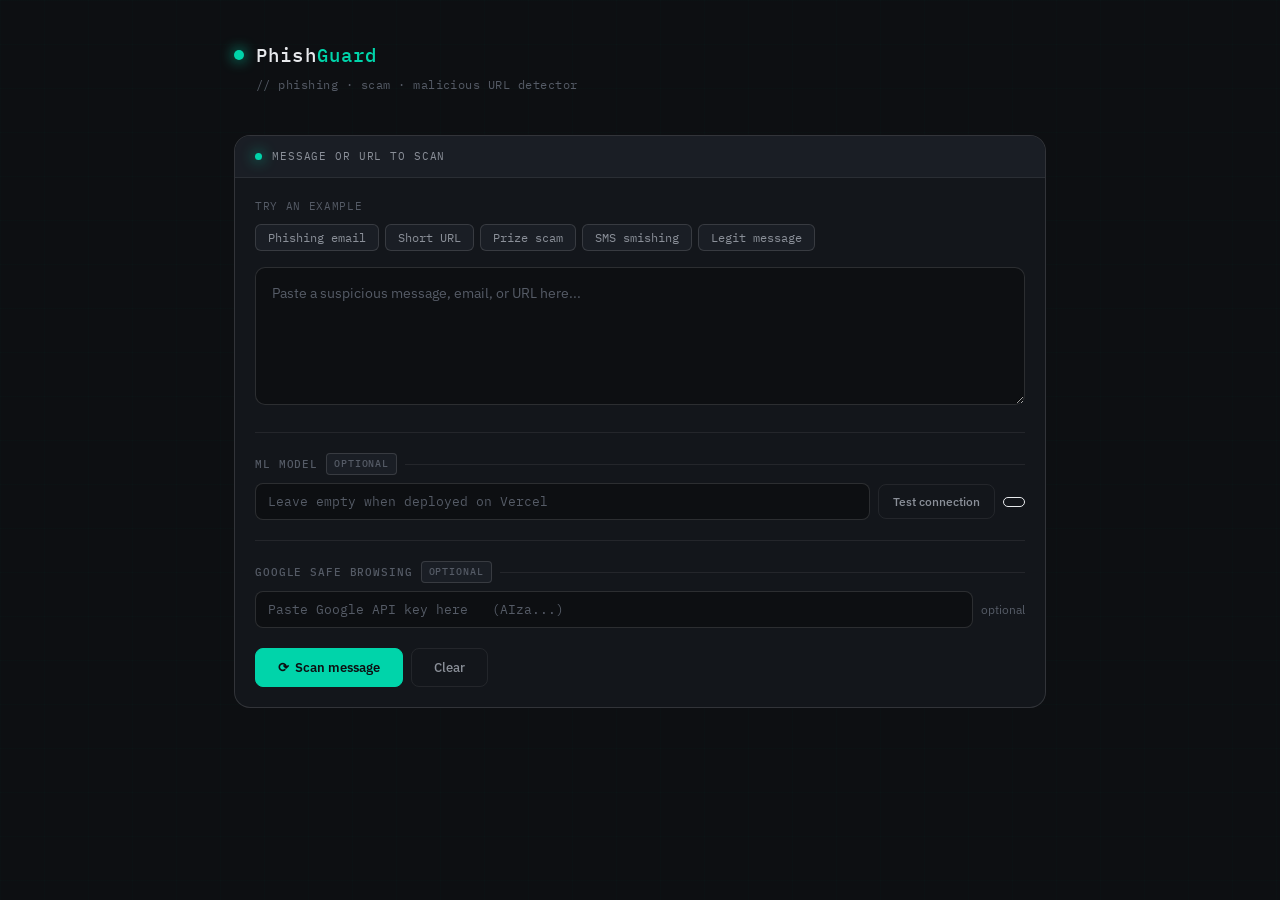
==== present/index.html @ 13889ab2 "files and folder organized" ====
<!DOCTYPE html>
<html lang="en">

<head>
  <meta charset="UTF-8" />
  <meta name="viewport" content="width=device-width, initial-scale=1.0" />
  <title>PhishGuard — Scam & Phishing Detector</title>
  <link rel="preconnect" href="https://fonts.googleapis.com">
  <link
    href="https://fonts.googleapis.com/css2?family=IBM+Plex+Mono:wght@400;500&family=IBM+Plex+Sans:wght@300;400;500;600&display=swap"
    rel="stylesheet">
  <link rel="stylesheet" href="styling.css">
</head>

<body>
  <div class="wrap">

    <div class="hdr">
      <div class="hdr-top">
        <div class="dot"></div>
        <div class="hdr-name">Phish<em>Guard</em></div>
      </div>
      <div class="hdr-sub">// phishing · scam · malicious URL detector</div>
    </div>

    <div class="card">
      <div class="card-hd">
        <div class="dot" style="width:7px;height:7px;animation-delay:.6s"></div>
        <div class="card-hd-title">Message or URL to scan</div>
      </div>
      <div class="card-bd">

        <div class="ex-lbl">Try an example</div>
        <div class="ex-row">
          <button class="ex-btn" onclick="lo('phish')">Phishing email</button>
          <button class="ex-btn" onclick="lo('short')">Short URL</button>
          <button class="ex-btn" onclick="lo('prize')">Prize scam</button>
          <button class="ex-btn" onclick="lo('sms')">SMS smishing</button>
          <button class="ex-btn" onclick="lo('legit')">Legit message</button>
        </div>

        <textarea id="inp" placeholder="Paste a suspicious message, email, or URL here..."></textarea>

        <div class="div"></div>

        <!-- ML -->
        <div class="slbl">ML Model <span class="tag">optional</span></div>
        <!-- <div class="ibox">
          Connects to the trained <strong>Stacking Classifier</strong> your partner built — a machine learning model
          trained on 1,849 real SMS spam messages. It analyses the <em>language patterns</em> in your message and
          returns a spam probability score, giving a second opinion alongside the rule-based scan.<br><br>
          <strong>To enable:</strong> put <code>api.py</code>, <code>model.pkl</code>, and <code>vectorizer.pkl</code>
          in the same folder, open a terminal there, and run <code>uvicorn api:app --reload</code>. Then click Test
          below.
        </div> -->
        <div class="field-row">
          <input class="field" id="apiUrl" value="" placeholder="Leave empty when deployed on Vercel" />
          <button class="btn ghost" onclick="testAPI()" style="font-size:12px;padding:9px 14px;white-space:nowrap">Test
            connection</button>
          <span class="cbadge" id="cbadge"></span>
        </div>

        <div class="div"></div>

        <!-- GSB -->
        <div class="slbl">Google Safe Browsing <span class="tag">optional</span></div>
        <!-- <div class="ibox">
          Google maintains a live database of <strong>millions of known phishing and malware sites</strong> — the exact
          same database Chrome and Firefox use to warn you before you visit a dangerous page. Providing a key lets this
          tool check every URL in your message against that database in real time.<br><br>
          <strong>How to get a free key (5 min):</strong> visit <strong>console.cloud.google.com</strong> → create a
          project → search <em>Safe Browsing API</em> → Enable → Credentials → Create API Key. Free up to 10,000 checks
          per day. Without a key this section is simply skipped — everything else still works.
        </div> -->
        <div class="field-row">
          <input class="field" id="gsbKey" type="password" placeholder="Paste Google API key here   (AIza...)" />
          <span style="font-size:12px;color:var(--text3);white-space:nowrap">optional</span>
        </div>

        <div class="btn-row">
          <button class="btn primary" id="scanBtn" onclick="analyze()">⟳&nbsp; Scan message</button>
          <button class="btn ghost" onclick="clearAll()">Clear</button>
        </div>
      </div>
    </div>

    <div id="results"></div>
  </div>

  <script src="working.js"></script>
</body>

</html>
---- present/styling.css ----
:root {
    --bg: #0d0f12;
    --bg2: #13161b;
    --bg3: #1a1e25;
    --bg4: #222730;
    --border: rgba(255, 255, 255, 0.07);
    --border2: rgba(255, 255, 255, 0.13);
    --text: #e8eaed;
    --text2: #8b9099;
    --text3: #555b66;
    --accent: #00d4aa;
    --red: #ff4d4d;
    --red-bg: rgba(255, 77, 77, 0.08);
    --red-bd: rgba(255, 77, 77, 0.25);
    --amber: #ffb340;
    --amb-bg: rgba(255, 179, 64, 0.08);
    --amb-bd: rgba(255, 179, 64, 0.25);
    --green: #34d399;
    --grn-bg: rgba(52, 211, 153, 0.08);
    --grn-bd: rgba(52, 211, 153, 0.25);
    --blue: #60a5fa;
    --blu-bg: rgba(96, 165, 250, 0.08);
    --blu-bd: rgba(96, 165, 250, 0.25);
    --mono: 'IBM Plex Mono', monospace;
    --sans: 'IBM Plex Sans', sans-serif;
}

*,
*::before,
*::after {
    box-sizing: border-box;
    margin: 0;
    padding: 0
}

body {
    font-family: var(--sans);
    background: var(--bg);
    color: var(--text);
    min-height: 100vh;
    line-height: 1.6
}

body::before {
    content: '';
    position: fixed;
    inset: 0;
    background-image: linear-gradient(rgba(0, 212, 170, 0.015) 1px, transparent 1px), linear-gradient(90deg, rgba(0, 212, 170, 0.015) 1px, transparent 1px);
    background-size: 44px 44px;
    pointer-events: none;
    z-index: 0
}

.wrap {
    max-width: 860px;
    margin: 0 auto;
    padding: 2.5rem 1.5rem 4rem;
    position: relative;
    z-index: 1
}

/* Header */
.hdr {
    margin-bottom: 2.5rem
}

.hdr-top {
    display: flex;
    align-items: center;
    gap: 12px;
    margin-bottom: 5px
}

.dot {
    width: 10px;
    height: 10px;
    border-radius: 50%;
    background: var(--accent);
    box-shadow: 0 0 14px var(--accent);
    animation: blink 2.2s ease-in-out infinite
}

@keyframes blink {

    0%,
    100% {
        opacity: 1
    }

    50% {
        opacity: .3
    }
}

.hdr-name {
    font-family: var(--mono);
    font-size: 19px;
    font-weight: 500;
    letter-spacing: .06em
}

.hdr-name em {
    color: var(--accent);
    font-style: normal
}

.hdr-sub {
    font-family: var(--mono);
    font-size: 12px;
    color: var(--text3);
    padding-left: 22px;
    letter-spacing: .04em
}

/* Cards */
.card {
    background: var(--bg2);
    border: 1px solid var(--border2);
    border-radius: 16px;
    overflow: hidden;
    margin-bottom: 1rem
}

.card-hd {
    display: flex;
    align-items: center;
    gap: 10px;
    padding: 12px 20px;
    border-bottom: 1px solid var(--border);
    background: var(--bg3)
}

.card-hd-title {
    font-size: 11px;
    font-family: var(--mono);
    letter-spacing: .08em;
    color: var(--text2);
    text-transform: uppercase
}

.card-bd {
    padding: 20px
}

/* Textarea */
textarea {
    width: 100%;
    min-height: 138px;
    resize: vertical;
    padding: 14px 16px;
    font-size: 14px;
    font-family: var(--sans);
    line-height: 1.7;
    background: var(--bg);
    color: var(--text);
    border: 1px solid var(--border2);
    border-radius: 10px;
    outline: none;
    transition: border-color .2s
}

textarea:focus {
    border-color: var(--accent)
}

textarea::placeholder {
    color: var(--text3)
}

/* Examples */
.ex-lbl {
    font-size: 11px;
    font-family: var(--mono);
    color: var(--text3);
    letter-spacing: .06em;
    text-transform: uppercase;
    margin-bottom: 8px
}

.ex-row {
    display: flex;
    flex-wrap: wrap;
    gap: 6px;
    margin-bottom: 16px
}

.ex-btn {
    font-size: 12px;
    font-family: var(--mono);
    padding: 5px 12px;
    border-radius: 6px;
    border: 1px solid var(--border2);
    background: var(--bg3);
    color: var(--text2);
    cursor: pointer;
    transition: all .15s
}

.ex-btn:hover {
    border-color: var(--accent);
    color: var(--accent);
    background: rgba(0, 212, 170, .05)
}

/* Divider */
.div {
    height: 1px;
    background: var(--border);
    margin: 20px 0
}

/* Section label */
.slbl {
    font-size: 11px;
    font-family: var(--mono);
    font-weight: 500;
    letter-spacing: .08em;
    text-transform: uppercase;
    color: var(--text3);
    margin-bottom: 8px;
    display: flex;
    align-items: center;
    gap: 8px
}

.slbl::after {
    content: '';
    flex: 1;
    height: 1px;
    background: var(--border)
}

.tag {
    font-size: 10px;
    font-family: var(--mono);
    padding: 2px 7px;
    border-radius: 4px;
    border: 1px solid var(--border2);
    color: var(--text3);
    background: var(--bg3)
}

/* Info box */
.ibox {
    padding: 11px 14px;
    border-radius: 8px;
    border: 1px solid var(--blu-bd);
    background: var(--blu-bg);
    font-size: 12px;
    color: #93c5fd;
    line-height: 1.7;
    margin-bottom: 12px
}

.ibox strong {
    color: var(--blue);
    font-weight: 500
}

.ibox code {
    background: rgba(0, 0, 0, .35);
    padding: 1px 6px;
    border-radius: 3px;
    font-size: 11px;
    color: #7dd3fc;
    font-family: var(--mono)
}

/* Field inputs */
.field-row {
    display: flex;
    gap: 8px;
    align-items: center
}

.field {
    flex: 1;
    padding: 9px 12px;
    font-size: 13px;
    font-family: var(--mono);
    background: var(--bg);
    color: var(--text);
    border: 1px solid var(--border2);
    border-radius: 8px;
    outline: none;
    transition: border-color .2s
}

.field:focus {
    border-color: var(--accent)
}

.field::placeholder {
    color: var(--text3)
}

.cbadge {
    font-size: 11px;
    font-family: var(--mono);
    padding: 4px 10px;
    border-radius: 99px;
    white-space: nowrap;
    border: 1px solid
}

.cbadge.ok {
    background: var(--grn-bg);
    color: var(--green);
    border-color: var(--grn-bd)
}

.cbadge.err {
    background: var(--red-bg);
    color: var(--red);
    border-color: var(--red-bd)
}

.cbadge.chk {
    background: var(--amb-bg);
    color: var(--amber);
    border-color: var(--amb-bd)
}

/* Buttons */
.btn-row {
    display: flex;
    gap: 8px;
    margin-top: 20px;
    flex-wrap: wrap
}

.btn {
    padding: 10px 22px;
    font-size: 13px;
    font-weight: 500;
    font-family: var(--sans);
    border-radius: 8px;
    cursor: pointer;
    border: 1px solid var(--border2);
    background: var(--bg3);
    color: var(--text);
    transition: all .15s
}

.btn:hover {
    background: var(--bg4)
}

.btn:active {
    transform: scale(.98)
}

.btn:disabled {
    opacity: .4;
    cursor: not-allowed
}

.btn.primary {
    background: var(--accent);
    color: #0d0f12;
    border-color: var(--accent);
    font-weight: 600
}

.btn.primary:hover {
    background: #00efc0
}

.btn.ghost {
    background: transparent;
    color: var(--text2);
    border-color: var(--border)
}

.btn.ghost:hover {
    color: var(--text);
    border-color: var(--border2)
}

/* Results */
#results {
    animation: up .3s ease
}

@keyframes up {
    from {
        opacity: 0;
        transform: translateY(8px)
    }

    to {
        opacity: 1;
        transform: none
    }
}

/* Verdict */
.verdict {
    border-radius: 16px;
    padding: 20px 24px;
    border: 1px solid;
    display: flex;
    align-items: center;
    gap: 18px;
    margin-bottom: .75rem
}

.verdict.safe {
    background: var(--grn-bg);
    border-color: var(--grn-bd)
}

.verdict.low {
    background: var(--amb-bg);
    border-color: var(--amb-bd)
}

.verdict.medium {
    background: var(--amb-bg);
    border-color: var(--amb-bd)
}

.verdict.high {
    background: var(--red-bg);
    border-color: var(--red-bd)
}

.v-icon {
    font-size: 26px;
    width: 50px;
    height: 50px;
    border-radius: 13px;
    display: flex;
    align-items: center;
    justify-content: center;
    flex-shrink: 0;
    border: 1px solid
}

.safe .v-icon {
    background: var(--grn-bg);
    border-color: var(--grn-bd)
}

.low .v-icon,
.medium .v-icon {
    background: var(--amb-bg);
    border-color: var(--amb-bd)
}

.high .v-icon {
    background: var(--red-bg);
    border-color: var(--red-bd)
}

.v-label {
    font-size: 20px;
    font-weight: 600
}

.safe .v-label {
    color: var(--green)
}

.low .v-label,
.medium .v-label {
    color: var(--amber)
}

.high .v-label {
    color: var(--red)
}

.v-sub {
    font-size: 13px;
    margin-top: 3px
}

.safe .v-sub {
    color: #6ee7b7
}

.low .v-sub,
.medium .v-sub {
    color: #fcd68a
}

.high .v-sub {
    color: #fca5a5
}

.v-score {
    margin-left: auto;
    text-align: center;
    flex-shrink: 0
}

.v-num {
    font-size: 38px;
    font-weight: 600;
    font-family: var(--mono);
    line-height: 1
}

.safe .v-num {
    color: var(--green)
}

.low .v-num,
.medium .v-num {
    color: var(--amber)
}

.high .v-num {
    color: var(--red)
}

.v-den {
    font-size: 11px;
    color: var(--text3);
    font-family: var(--mono);
    letter-spacing: .04em
}

/* Score bar */
.sbar-wrap {
    height: 3px;
    background: var(--bg3);
    border-radius: 99px;
    overflow: hidden;
    margin-bottom: 1rem
}

.sbar {
    height: 100%;
    border-radius: 99px;
    transition: width .6s ease
}

/* Two col */
.two-col {
    display: grid;
    grid-template-columns: 1fr 1fr;
    gap: 1rem;
    margin-bottom: 1rem
}

@media(max-width:580px) {
    .two-col {
        grid-template-columns: 1fr
    }
}

/* Result cards */
.rc {
    background: var(--bg2);
    border: 1px solid var(--border);
    border-radius: 12px;
    overflow: hidden
}

.rc-hd {
    display: flex;
    align-items: center;
    justify-content: space-between;
    padding: 9px 14px;
    border-bottom: 1px solid var(--border);
    background: var(--bg3)
}

.rc-title {
    font-size: 11px;
    font-family: var(--mono);
    letter-spacing: .07em;
    text-transform: uppercase;
    color: var(--text2)
}

.rc-bd {
    padding: 14px
}

/* ML */
.ml-label {
    font-size: 15px;
    font-weight: 600;
    margin-bottom: 10px
}

.ml-br {
    display: flex;
    align-items: center;
    gap: 10px;
    margin-bottom: 5px
}

.ml-blbl {
    font-size: 12px;
    font-family: var(--mono);
    color: var(--text2);
    min-width: 36px
}

.ml-bg {
    flex: 1;
    height: 5px;
    background: var(--bg4);
    border-radius: 99px;
    overflow: hidden
}

.ml-bf {
    height: 100%;
    border-radius: 99px;
    transition: width .6s ease
}

.ml-pct {
    font-size: 12px;
    font-family: var(--mono);
    color: var(--text2);
    min-width: 32px;
    text-align: right
}

.ml-off {
    font-size: 12px;
    color: var(--text3);
    line-height: 1.6
}

.ml-off code {
    background: var(--bg4);
    padding: 2px 6px;
    border-radius: 4px;
    color: var(--amber);
    font-family: var(--mono);
    font-size: 11px
}

/* URL pills */
.upills {
    display: flex;
    flex-wrap: wrap;
    gap: 6px
}

.upill {
    font-size: 11px;
    font-family: var(--mono);
    padding: 3px 10px;
    border-radius: 99px;
    border: 1px solid var(--border2);
    background: var(--bg3);
    color: var(--text2);
    max-width: 200px;
    overflow: hidden;
    text-overflow: ellipsis;
    white-space: nowrap
}

.upill.d {
    background: var(--red-bg);
    border-color: var(--red-bd);
    color: #fca5a5
}

.upill.w {
    background: var(--amb-bg);
    border-color: var(--amb-bd);
    color: #fcd68a
}

.upill.g {
    background: var(--grn-bg);
    border-color: var(--grn-bd);
    color: #6ee7b7
}

/* Findings */
.findings {
    display: flex;
    flex-direction: column;
    gap: 6px
}

.finding {
    padding: 9px 13px;
    border-radius: 8px;
    border: 1px solid;
    display: flex;
    gap: 10px;
    align-items: flex-start
}

.finding.flag {
    background: var(--red-bg);
    border-color: var(--red-bd)
}

.finding.warn {
    background: var(--amb-bg);
    border-color: var(--amb-bd)
}

.finding.ok {
    background: var(--grn-bg);
    border-color: var(--grn-bd)
}

.finding.info {
    background: var(--blu-bg);
    border-color: var(--blu-bd)
}

.fi {
    font-size: 13px;
    flex-shrink: 0;
    margin-top: 1px
}

.ft {
    font-size: 13px;
    font-weight: 500
}

.flag .ft {
    color: #fca5a5
}

.warn .ft {
    color: #fcd68a
}

.ok .ft {
    color: #6ee7b7
}

.info .ft {
    color: #93c5fd
}

.fd {
    font-size: 12px;
    margin-top: 2px;
    line-height: 1.5
}

.flag .fd {
    color: #f87171
}

.warn .fd {
    color: #fbbf24
}

.ok .fd {
    color: #34d399
}

.info .fd {
    color: #60a5fa
}
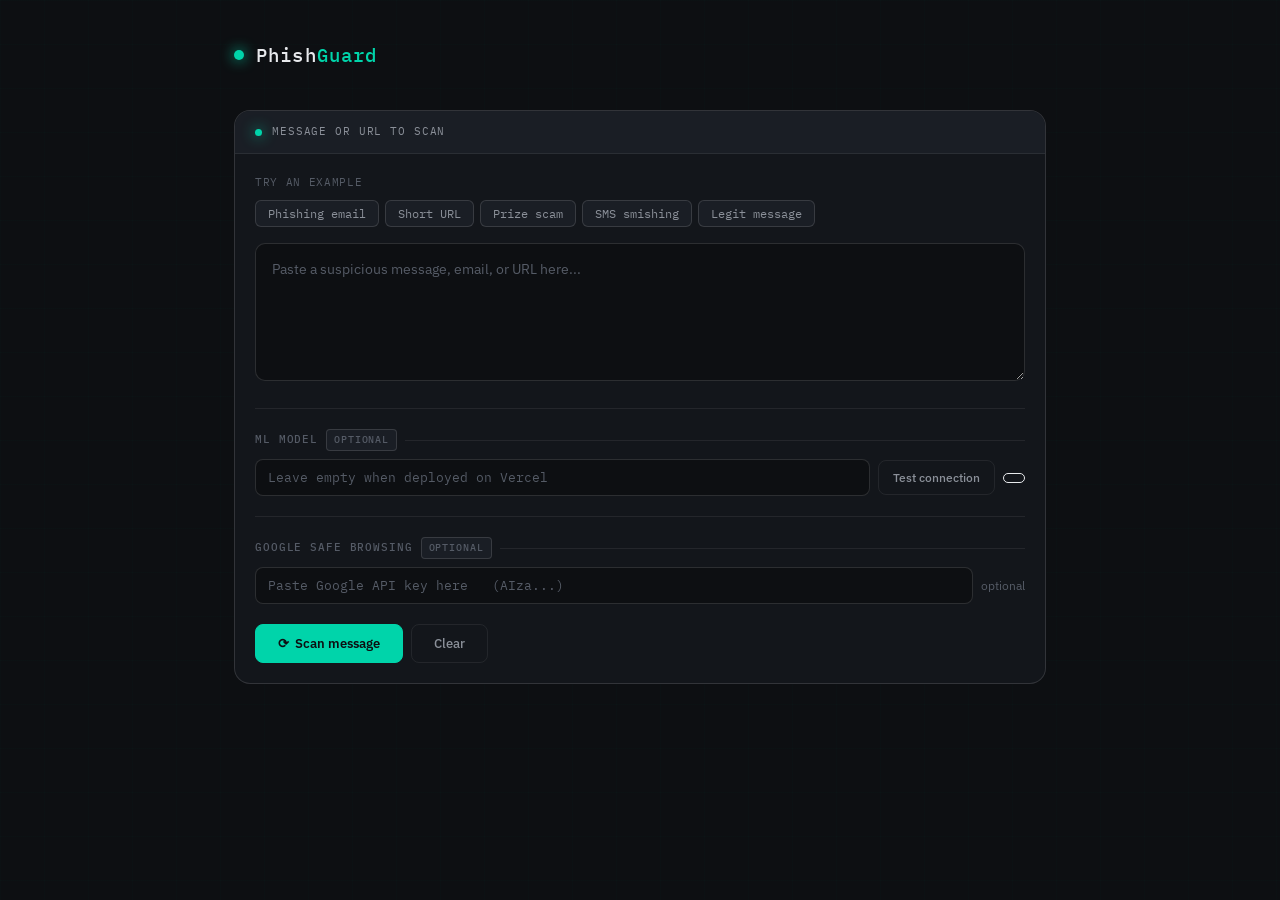
==== commit a363e05f: "confirmation" ====
--- a/present/index.html
+++ b/present/index.html
@@ -20,7 +20,7 @@
         <div class="dot"></div>
         <div class="hdr-name">Phish<em>Guard</em></div>
       </div>
-      <div class="hdr-sub">// phishing · scam · malicious URL detector</div>
+      <!-- <div class="hdr-sub">// phishing · scam · malicious URL detector</div> -->
     </div>
 
     <div class="card">
@@ -46,13 +46,13 @@
         <!-- ML -->
         <div class="slbl">ML Model <span class="tag">optional</span></div>
         <!-- <div class="ibox">
-          Connects to the trained <strong>Stacking Classifier</strong> your partner built — a machine learning model
-          trained on 1,849 real SMS spam messages. It analyses the <em>language patterns</em> in your message and
-          returns a spam probability score, giving a second opinion alongside the rule-based scan.<br><br>
-          <strong>To enable:</strong> put <code>api.py</code>, <code>model.pkl</code>, and <code>vectorizer.pkl</code>
-          in the same folder, open a terminal there, and run <code>uvicorn api:app --reload</code>. Then click Test
-          below.
-        </div> -->
+            Connects to the trained <strong>Stacking Classifier</strong> your partner built — a machine learning model
+            trained on 1,849 real SMS spam messages. It analyses the <em>language patterns</em> in your message and
+            returns a spam probability score, giving a second opinion alongside the rule-based scan.<br><br>
+            <strong>To enable:</strong> put <code>api.py</code>, <code>model.pkl</code>, and <code>vectorizer.pkl</code>
+            in the same folder, open a terminal there, and run <code>uvicorn api:app --reload</code>. Then click Test
+            below.
+          </div> -->
         <div class="field-row">
           <input class="field" id="apiUrl" value="" placeholder="Leave empty when deployed on Vercel" />
           <button class="btn ghost" onclick="testAPI()" style="font-size:12px;padding:9px 14px;white-space:nowrap">Test
